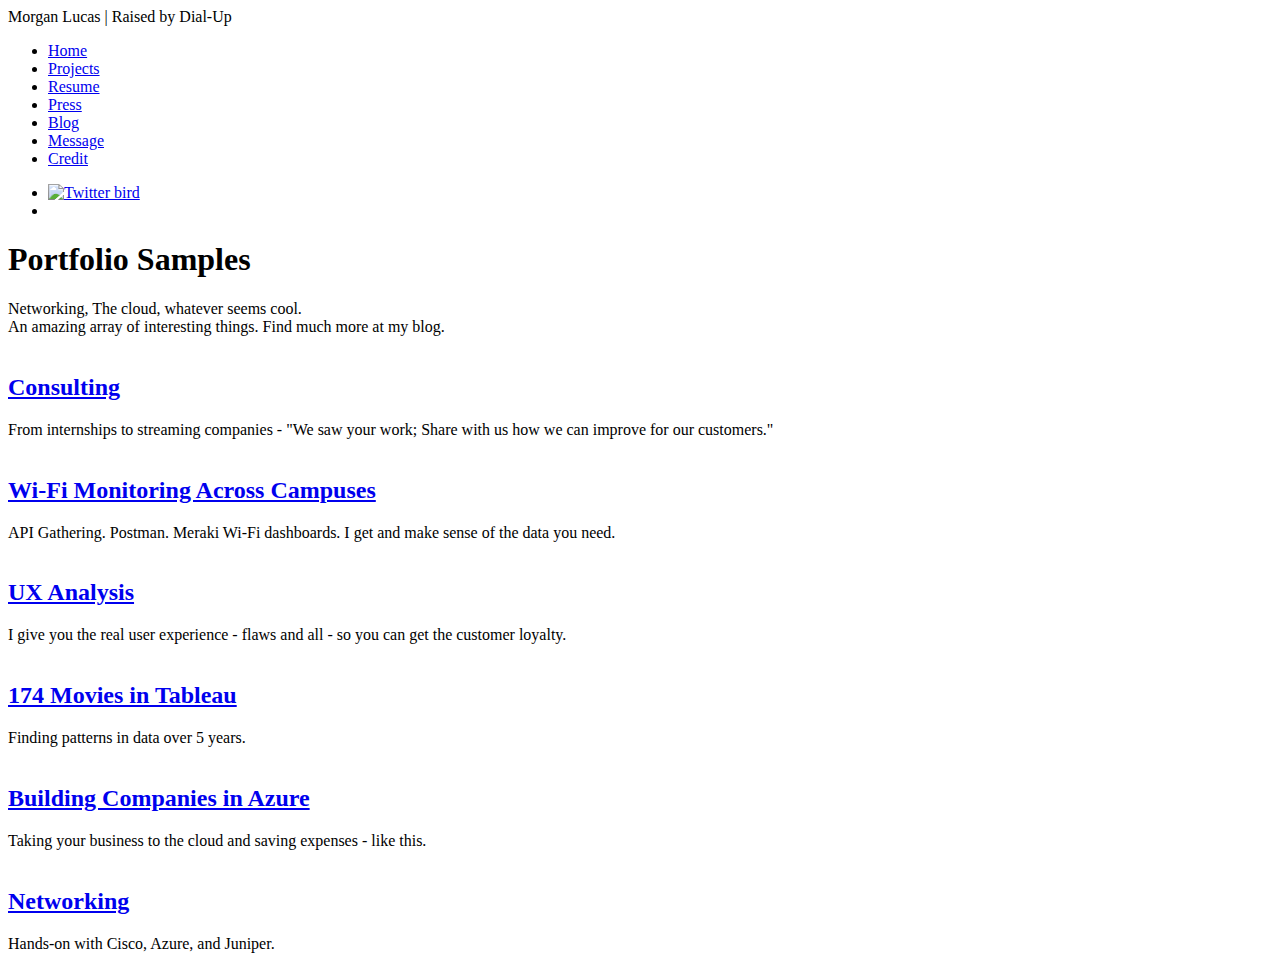
==== projects.html @ ac8f1aca "Add files via upload" ====
<!DOCTYPE html>
<html lang="en">
<head>
    <meta charset="UTF-8">
    <meta http-equiv="X-UA-Compatible" content="IE=edge">
    <meta name="viewport" content="width=device-width, initial-scale=1.0">
    <link rel="stylesheet" href="css/style.css">
    <title>Morgan Makes | RUNTCPIP.COM </title>
</head>
<body>
<header></header>
    <div class="lg">Morgan Lucas | Raised by Dial-Up</div>
    <div class="toggle"></div>
    <div class="nav">

    <ul>
        <li><a href="index.html">Home</a> </li>
        <li><a href="/projects.html">Projects</a> </li>
        <li><a href="/resume.html">Resume</a> </li>
        <li><a href="https://www.runtcpip.com/p/press-features.html">Press</a> </li>
        <li><a href="https://www.runtcpip.com/">Blog</a> </li>
        <li><a href="mailto:morganlucas@runtcpip.com">Message</a>
        </li>
        <li>
            <a href="https://www.youtube.com/watch?v=lvYnfMOUOJY">Credit</a>
        </li>
         
    </ul>

    <div class="social">
        <ul>
            <li>
                <a href="https:twitter.com"><img src="images/twitter.png" target="_blank" alt="Twitter bird"></a>
            </li>
            <li>
             
            </li>
        </ul>
        
    </div>
</div>
<section>

<div class="title">
    <h1>Portfolio Samples</h1>
    Networking, The cloud, whatever seems cool. <br>An amazing array of interesting things. Find much more at my blog.
</div>
<div class="services">
    <div class="service">
        <div class="thm">
            <img src="/images/const.png" alt="" class="thm">
        </div>
        <h2><a href="https://www.runtcpip.com/search/label/tech%20consulting"> Consulting </a> </h2>
        From internships to streaming companies - "We saw your work; Share with us how we can improve for our customers."    </div>
    <div class="service">
        <div class="thm">
            <img src="images/flag.png" alt="" class="thm">
        </div>
        <h2><a href="https://www.runtcpip.com/2020/07/cisco-capture-flag-meraki-version.html">Wi-Fi Monitoring Across Campuses</a> </h2>
        API Gathering. Postman. Meraki Wi-Fi dashboards. I get and make sense of the data you need.    </div>
        <div class="service">
            <div class="thm">
                <img src="/images/ux.png" alt="" class="thm">
            </div>
            <h2><a href="https://www.runtcpip.com/2020/12/portfolio-of-uxproduct-feedback-vol.html"> UX Analysis</a> </h2>
            I give you the real user experience - flaws and all - so you can get the customer loyalty.
        </div>
    <div class="service">
        <div class="thm">
            <img src="/images/tab.png" alt="" class="thm">
        </div>
        <h2><a href="https://www.runtcpip.com/2020/11/the-174-movies-of-morgan-ft-letterboxd.html"> 174 Movies in Tableau</a> </h2>
Finding patterns in data over 5 years.    </div>
    <div class="service">
        <div class="thm">
            <img src="/images/az.png" alt="" class="thm">
        </div>
        <h2><a href="https://www.runtcpip.com/2020/01/build-company-in-azure-in-one-day.html"> Building Companies in Azure </a> </h2>
Taking your business to the cloud and saving expenses - like this.    </div>
    <div class="service">
        <div class="thm">
            <img src="/images/net.png" alt="" class="thm">
        </div>
        <h2><a href="https://www.runtcpip.com/2021/01/logically-planning-network-ft-shopify.html"> Networking </a> </h2>
        Hands-on with Cisco, Azure, and Juniper.
    </div>
   
    
    <!-- 
    <div class="service">
        <div class="thm">
            <img src="https://via.placeholder.com/150" alt="" class="thm">
        </div>
        <h2>Thing </h2>
        Lorem ipsum dolor sit amet consectetur, adipisicing elit. Aut, quasi. Saepe fuga est laborum voluptate placeat molestiae, doloribus nisi tempora!
    </div>
    <div class="service">
        <div class="thm">
            <img src="https://via.placeholder.com/150" alt="" class="thm">
        </div>
        <h2>Thing </h2>
        Lorem ipsum dolor sit amet consectetur, adipisicing elit. Aut, quasi. Saepe fuga est laborum voluptate placeat molestiae, doloribus nisi tempora!
    </div> -->
   
</div>







</section>
    <script src="js/script.js"> </script>
</body>
</html>
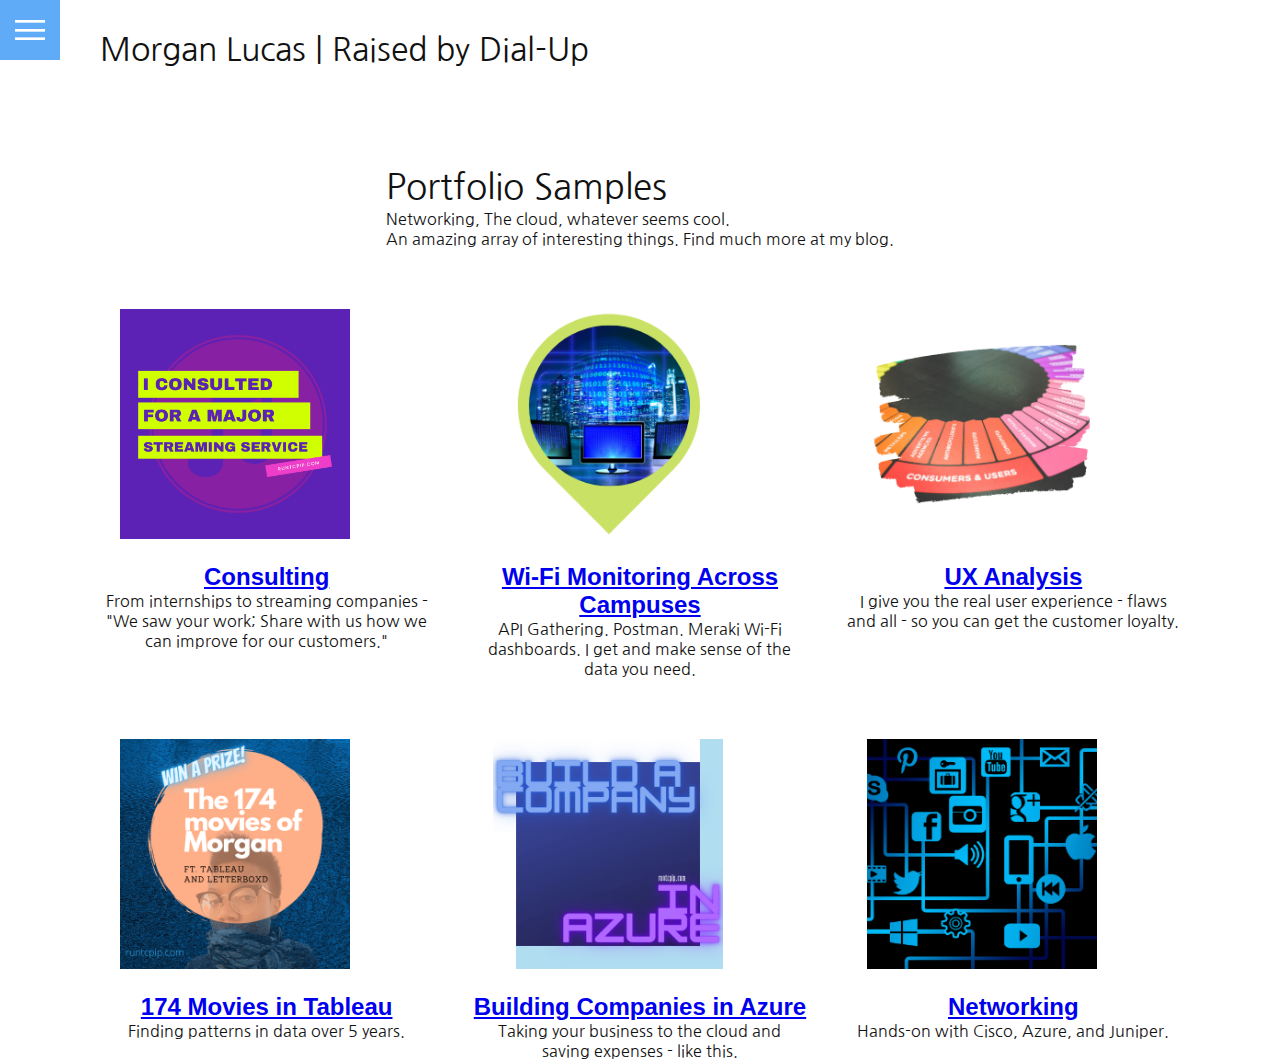
==== commit 488a7866: "Update projects.html" ====
--- a/projects.html
+++ b/projects.html
@@ -4,7 +4,7 @@
     <meta charset="UTF-8">
     <meta http-equiv="X-UA-Compatible" content="IE=edge">
     <meta name="viewport" content="width=device-width, initial-scale=1.0">
-    <link rel="stylesheet" href="css/style.css">
+    <link rel="stylesheet" href="style.css">
     <title>Morgan Makes | RUNTCPIP.COM </title>
 </head>
 <body>
@@ -30,7 +30,7 @@
     <div class="social">
         <ul>
             <li>
-                <a href="https:twitter.com"><img src="images/twitter.png" target="_blank" alt="Twitter bird"></a>
+                <a href="https:twitter.com"><img src="twitter.png" target="_blank" alt="Twitter bird"></a>
             </li>
             <li>
              
@@ -48,38 +48,38 @@
 <div class="services">
     <div class="service">
         <div class="thm">
-            <img src="/images/const.png" alt="" class="thm">
+            <img src="const.png" alt="" class="thm">
         </div>
         <h2><a href="https://www.runtcpip.com/search/label/tech%20consulting"> Consulting </a> </h2>
         From internships to streaming companies - "We saw your work; Share with us how we can improve for our customers."    </div>
     <div class="service">
         <div class="thm">
-            <img src="images/flag.png" alt="" class="thm">
+            <img src="flag.png" alt="" class="thm">
         </div>
         <h2><a href="https://www.runtcpip.com/2020/07/cisco-capture-flag-meraki-version.html">Wi-Fi Monitoring Across Campuses</a> </h2>
         API Gathering. Postman. Meraki Wi-Fi dashboards. I get and make sense of the data you need.    </div>
         <div class="service">
             <div class="thm">
-                <img src="/images/ux.png" alt="" class="thm">
+                <img src="ux.png" alt="" class="thm">
             </div>
             <h2><a href="https://www.runtcpip.com/2020/12/portfolio-of-uxproduct-feedback-vol.html"> UX Analysis</a> </h2>
             I give you the real user experience - flaws and all - so you can get the customer loyalty.
         </div>
     <div class="service">
         <div class="thm">
-            <img src="/images/tab.png" alt="" class="thm">
+            <img src="tab.png" alt="" class="thm">
         </div>
         <h2><a href="https://www.runtcpip.com/2020/11/the-174-movies-of-morgan-ft-letterboxd.html"> 174 Movies in Tableau</a> </h2>
 Finding patterns in data over 5 years.    </div>
     <div class="service">
         <div class="thm">
-            <img src="/images/az.png" alt="" class="thm">
+            <img src="az.png" alt="" class="thm">
         </div>
         <h2><a href="https://www.runtcpip.com/2020/01/build-company-in-azure-in-one-day.html"> Building Companies in Azure </a> </h2>
 Taking your business to the cloud and saving expenses - like this.    </div>
     <div class="service">
         <div class="thm">
-            <img src="/images/net.png" alt="" class="thm">
+            <img src="net.png" alt="" class="thm">
         </div>
         <h2><a href="https://www.runtcpip.com/2021/01/logically-planning-network-ft-shopify.html"> Networking </a> </h2>
         Hands-on with Cisco, Azure, and Juniper.
@@ -113,4 +113,4 @@
 </section>
     <script src="js/script.js"> </script>
 </body>
-</html>+</html>
--- a/style.css
+++ b/style.css
@@ -0,0 +1,299 @@
+@import url('https://fonts.googleapis.com/css2?family=Nanum+Gothic&display=swap');
+
+* {
+    margin: 0;
+    padding: 0;
+    box-sizing: border-box;
+}
+
+
+html, body {
+    font-family: 'Nanum Gothic', sans-serif;
+    color: #111;
+}
+
+h1 {
+    font-size: 35px;
+    font-weight: 400;
+}
+
+h2{
+    font-family: -apple-system, BlinkMacSystemFont, 'Segoe UI', Roboto, Oxygen, Ubuntu, Cantarell, 'Open Sans', 'Helvetica Neue', sans-serif;
+}
+p {
+    margin: 20px 0 15px 0;
+    font-size: 1.1rem;
+}
+
+section {
+    display: flex;
+    flex-direction: column;
+    height: 100vh;
+    align-items: center;
+    padding: 100px;
+margin-top: 65px;
+}
+section.home{
+flex-direction: row;
+margin-top: 0;
+}
+
+.certs{
+    align-items: left;
+    flex-direction: column;
+    margin-top:5px;
+    background-color:rgba(245, 238, 238, 0.863);
+    line-height:26px;
+    padding: 20px;
+}
+
+.net{
+    align-items: left;
+    flex-direction: column;
+    margin-top:5px;
+    background-color:rgba(252, 230, 171, 0.863);
+    line-height:26px;
+    padding: 20px;
+}
+
+.Support{
+    align-items: left;
+    flex-direction: column;
+    margin-top:5px;
+    background-color:rgba(230, 243, 240, 0.863);
+    line-height:26px;
+    padding: 20px;
+}
+
+.Az{
+    align-items: left;
+    flex-direction: column;
+    margin-top:5px;
+    background-color:rgba(208, 211, 230, 0.863);
+    line-height:26px;
+    padding: 20px;
+}
+
+.h3{
+    font-family:sans-serif;
+}
+.skills{
+    align-items: left;
+    flex-direction: column;
+    line-height:26px;
+    margin-top:5px;
+    background-color:rgba(238, 245, 238, 0.863);
+    padding: 20px;
+    width:350px;
+  
+}
+a {
+    -webkit-transition:color 1s;
+    transition: color 1s;
+}
+a:hover{
+   
+color:goldenrod;
+text-decoration: green;
+}
+.cool{
+    align-items: left;
+    flex-direction: column;
+    line-height:26px;
+    margin-top:5px;
+    background-color:rgba(182, 247, 182, 0.863);
+    padding: 20px;
+
+}
+.courses{
+     font-size: smaller;
+     font-family: monospace;
+ }
+:root {
+    --primary-color:#2c9e49;
+;
+}
+
+.home-content {
+    z-index: 10;
+    max-width: 400px;
+}
+
+.btn {
+    display: inline-block;
+    background: var(--primary-color);
+    color: white ;
+    padding: 10px;
+    /* the following doesn't work bc inline links */
+    margin: 20px 0 20px 0;
+    text-decoration: none;
+}
+
+.btn:hover {
+    transform: scale(.95);
+}
+
+/* image z-index: Put your hands in front of you, one behind the other. move the one behind to the front. The z-index was increased to be above an element.*/
+.toggle {
+    position: fixed;
+    top: 0;
+    left:0;
+    width: 60px;
+    height: 60px;
+    background: #60abf7 url("menu.png");
+    z-index: 20;
+    background-size: 30px;
+    background-repeat: no-repeat;
+    background-position: center;
+    cursor: crosshair;
+
+}
+
+.toggle.active 
+{
+    background: #60abf7 url(close.png);
+    z-index: 20;
+    background-size: 25px;
+    background-repeat: no-repeat;
+    background-position: center;
+    cursor: crosshair;
+}
+
+.lg {
+    position: absolute;
+    top: 30px;
+    left: 100px;
+    font-size: 2rem;
+    font-weight: 500px;
+    z-index: 20;
+}
+
+.home-img{
+    position: absolute;
+    bottom: 0;
+    right: 0;
+    height: 110%;
+    width: auto;
+
+}
+.nav {
+position: fixed;
+top: 0;
+left: 100%;
+display: flex;
+justify-content: center;
+align-items: center;
+}
+
+.nav.active {
+    left: 0;
+    width: 100%;
+    height: 100%;
+background-color:floralwhite ;
+z-index: 15;
+}
+
+.nav ul {
+    position: relative;
+}
+
+.nav ul li {
+    position: relative;
+    list-style: none;
+    text-align: center;
+}
+
+.nav ul li a {
+    font-size: 3.5rem;
+    color: #111;
+    text-decoration: none;
+    font-weight: 300;
+}
+
+.nav ul li a:hover {
+    color: var(--primary-color)
+}
+
+.nav .social {
+    position: absolute;
+    top: 0;
+    left:-10;
+    width: 50px;
+    height: 100%;
+    display: flex;
+    justify-content: center;
+    align-items:flex-end;
+}
+
+
+
+.nav .email-icon {
+    position: absolute;
+    bottom: 20px;
+    transform: scale(0.6)
+}
+
+/* services style */
+
+.services{
+    margin-top: 40px;
+    display: grid;
+    /* or repeat */
+    grid-template-columns: 1fr 1fr 1fr;
+    gap: 40px;
+    text-align: center;
+    
+}
+
+services .service {
+    padding: 30px;
+}
+
+.services .service:hover{
+    box-shadow: 0 10px 30px grey;
+    padding: 30px;
+    text-align: center;
+}
+
+.services .service .thm img {
+    max-width: 300px;
+    margin-left: auto;
+    margin-right: auto;
+}
+
+
+
+@media(max-width: 980px){
+    .home-img {
+        display: none;
+    }
+
+    /* there's an adjustment to the logo in his code but mine works better without it */
+    
+
+    section {
+        padding: 100px 40px;
+    }
+
+    .navigation ul li a {
+        font-size: 2rem;
+    }
+}
+
+.thm{
+    padding: 10px;
+    width: 250px;
+    height: auto;
+    
+}
+
+/* locations */
+
+imgleft {
+    float: left
+
+}
+
+imgright{
+    float:right;
+}
